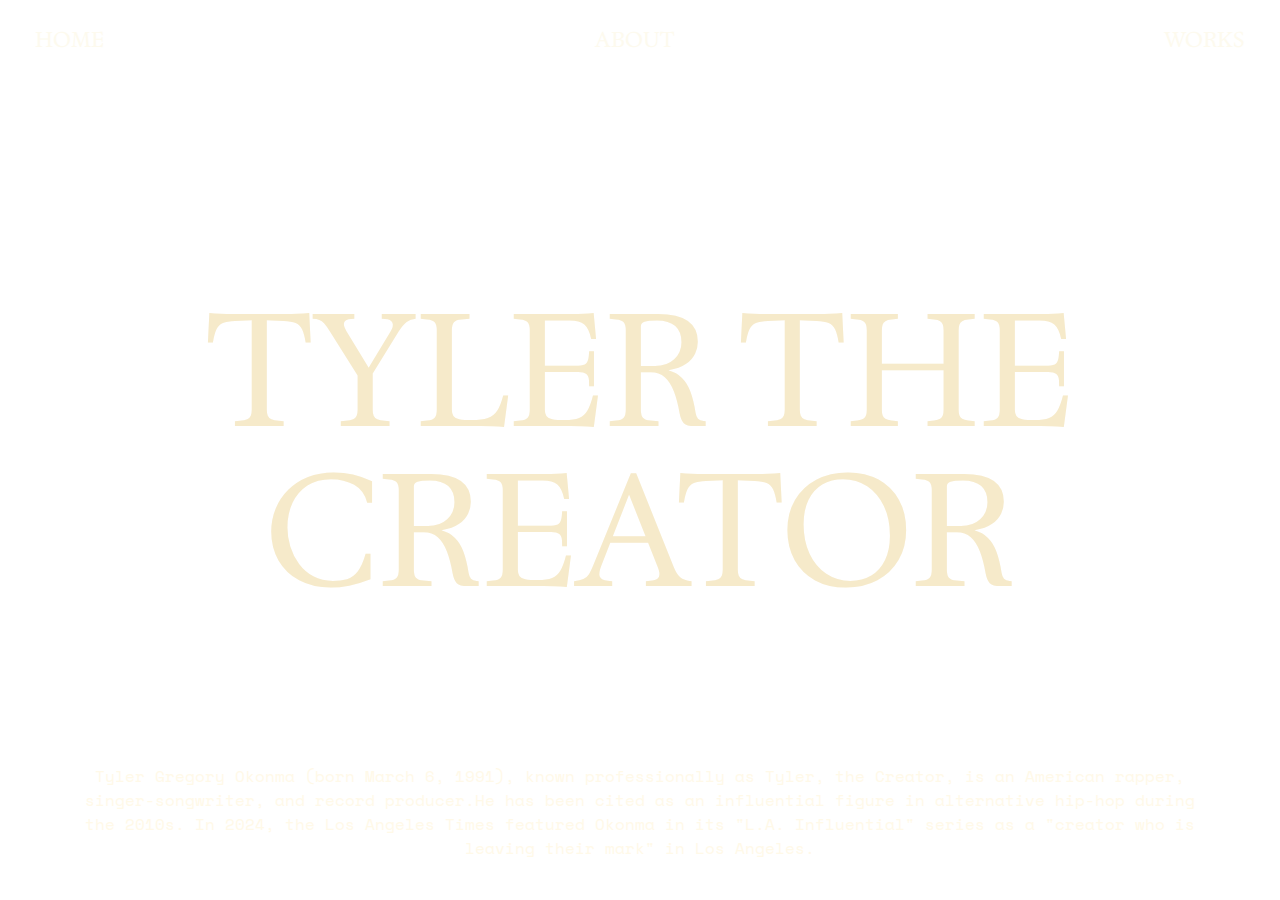
==== index.html @ bb8325b9 "file name changed to index.html" ====
<!DOCTYPE html>
<html lang="en">
<head>
    <meta charset="UTF-8">
    <meta name="viewport" content="width=device-width, initial-scale=1.0">
    <title>Document</title>

    <link rel="stylesheet" href="style.css">
    <link rel="preconnect" href="https://fonts.googleapis.com">
    <link rel="preconnect" href="https://fonts.gstatic.com" crossorigin>
    <link rel="preconnect" href="https://fonts.googleapis.com">
    
    <link rel="preconnect" href="https://fonts.gstatic.com" crossorigin>
    <link href="https://fonts.googleapis.com/css2?family=Petit+Formal+Script&family=Space+Mono:ital,wght@0,400;0,700;1,400;1,700&display=swap" rel="stylesheet">
    
    <link rel="preconnect" href="https://fonts.googleapis.com">
    <link rel="preconnect" href="https://fonts.gstatic.com" crossorigin>
    
    <link rel="preconnect" href="https://fonts.googleapis.com">

    <link rel="preconnect" href="https://fonts.gstatic.com" crossorigin>
    <link href="https://fonts.googleapis.com/css2?family=Anton&family=Averia+Serif+Libre:ital,wght@0,300;0,400;0,700;1,300;1,400;1,700&family=Bebas+Neue&family=Hedvig+Letters+Serif:opsz@12..24&family=Petit+Formal+Script&family=Space+Mono:ital,wght@0,400;0,700;1,400;1,700&display=swap" rel="stylesheet">

    <link rel="preconnect" href="https://fonts.googleapis.com">

    <link rel="preconnect" href="https://fonts.googleapis.com">
    <link rel="preconnect" href="https://fonts.gstatic.com" crossorigin>
    <link href="https://fonts.googleapis.com/css2?family=Anton&family=Bebas+Neue&family=Petit+Formal+Script&family=Space+Mono:ital,wght@0,400;0,700;1,400;1,700&display=swap" rel="stylesheet">
    <link href="https://fonts.googleapis.com/css2?family=Space+Mono:ital,wght@0,400;0,700;1,400;1,700&display=swap" rel="stylesheet">
</head>
<body>
    <div class="bg-image">
        <h1 class="hedvig-letters-serif h1"> TYLER THE CREATOR</h1>
        <p class="space-mono-regular p"> Tyler Gregory Okonma (born March 6, 1991), known professionally as Tyler, the Creator, is an American rapper, singer-songwriter, and record producer.He has been cited as an influential figure in alternative hip-hop during the 2010s. In 2024, the Los Angeles Times featured Okonma in its "L.A. Influential" series as a "creator who is leaving their mark" in Los Angeles. </p>
    </div>
<nav>
    <div class="nav-links hedvig-letters-serif">
        <a href="index_250225.html">HOME</a>
        <a href="about.html">ABOUT</a>
        <a href="contact.html">WORKS</a>
    </div>
</nav>
</body>
</html>
---- style.css ----
* {
  margin: 0;
}

.h1 {
    margin: 0;
    color: #f6eaca;
    font-size: 10em;
    text-align: center;
    display: flex;
    justify-content: center;
    align-items: center;
    line-height: 1em;
}

.h2 {
    margin-bottom: -10px;
    line-height: 0;
    font-size: 30pt;
    color: #fff9e8;
    text-align: center;
}


.p {
    font-size: 1em;
    padding: 20px;
    text-align: center;
    display: flex;
    margin-bottom: 0;
    color: #fff9e8;
    margin: 0 50px;
    position: absolute;
    bottom: 0;
    margin-bottom: 20px;
}


.hedvig-letters-serif {
  font-family: "Hedvig Letters Serif", serif;
  font-optical-sizing: auto;
  font-weight: 400;
  font-style: normal;
}
.anton-regular {
    font-family: "Anton", serif;
    font-weight: 400;
    font-style: normal;
  }
  
  
.space-mono-regular {
    font-family: "Space Mono", serif;
    font-weight: 400;
    font-style: normal;
  }
  
  .space-mono-bold {
    font-family: "Space Mono", serif;
    font-weight: 700;
    font-style: normal;
  }
  
  .space-mono-regular-italic {
    font-family: "Space Mono", serif;
    font-weight: 400;
    font-style: italic;
  }
  
  .space-mono-bold-italic {
    font-family: "Space Mono", serif;
    font-weight: 700;
    font-style: italic;
  }

.bg-image {
    background-image: url(https://i.pinimg.com/736x/4b/e4/57/4be457d0d4166f6ab3fecd4a0929fe9a.jpg);
    background-size: cover;
    background-position: center;
    background-repeat: no-repeat;
    margin: 0;
    height: 100vh;
    min-height: 100vh;
    display: flex;
    align-items: center;
    justify-content: center;
    flex-direction: column;
}

.bg-content {
  text-align: center;
  padding: 20px;
  border-radius: 10px;
  font-size: 1.1em;
}


nav {
    text-align: right;
    /* padding: 15px; */
    display: flex;
    position: absolute;
    top: 0;
    left: 0;
    right: 0;
    width: 100%;
    justify-content: space-between;

}

.nav-links {
    margin: 15px;
    padding: 10px 20px;
    font-size: 18px;
    display: flex;
    width: 100%;
    justify-content: space-between;
}

.nav-links a {
    text-decoration: none;
    color: #FDFAEE;
    font-size: 1.2em;
}

.nav-links a:hover {
    color: #403927;
    text-decoration: underline;

}

.black-color a {
  color: black;
}

.bg-beige {
  background-color: #FDFAEE;
}

.FOTO-1 {
  margin-left: 35px;
}

.section-about {
  margin-top: 100px;
  display: flex;
  gap: 50px;
}

.SOCIAL-MEDIA{
  margin-top: 600px;
  display: flex;
  flex-direction: column;
  gap: 20px;
}

.SOCIAL-MEDIA a{
  text-decoration: none;
  font-size: 2cap;
  color: #544210;
}

.SOCIAL-MEDIA a:hover{
  text-decoration: underline;
  font-size: 2cap;
  color: #544210;
}
 
.content-about h2{
  /* margin-top: 50px; */
  margin: 2px;
  padding: 0 10px;
  font-size: 4.5rem;
  color: #AED9E9;
}

.section-history {
  /* margin-top: 100px; */
  display: flex;
  margin:0px;
  gap: 50px;
  justify-content: space-evenly;
  background-color: #FFF5CB;
}

.section-kiri {
  margin: 35px;
  flex-direction: column;
  flex: 1;
  font-size: 1.5rem;
}

.section-kanan {
  margin: 35px;
  flex-direction: column;
  flex: 1;
  font-size: 1.5rem;
}

.section-works {
  justify-content: center;
}

.headline-works {
  text-align: center;
  padding: 10px;
}

.subheadline-works {
  text-align: center;
  padding: 10px;
}

.section-album {
  display: flex;
  gap: 30px;
  justify-content: space-around;
}
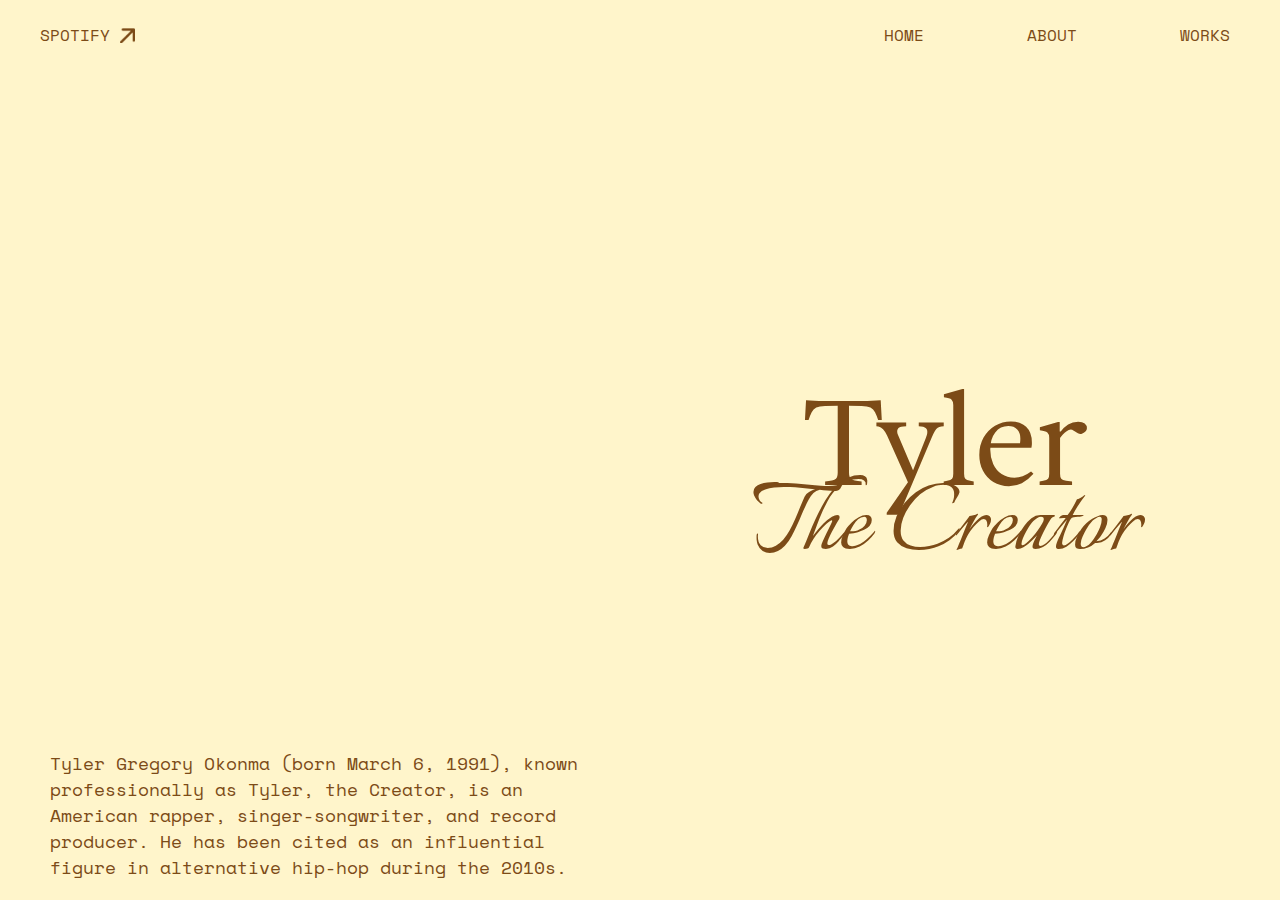
==== commit dcaa8b64: "remade the whole design in a new file" ====
--- a/index.html
+++ b/index.html
@@ -4,41 +4,33 @@
     <meta charset="UTF-8">
     <meta name="viewport" content="width=device-width, initial-scale=1.0">
     <title>Document</title>
+    <link rel="stylesheet" href="style.css">
 
-    <link rel="stylesheet" href="style.css">
+    <!-- fonts -->
     <link rel="preconnect" href="https://fonts.googleapis.com">
     <link rel="preconnect" href="https://fonts.gstatic.com" crossorigin>
-    <link rel="preconnect" href="https://fonts.googleapis.com">
-    
-    <link rel="preconnect" href="https://fonts.gstatic.com" crossorigin>
-    <link href="https://fonts.googleapis.com/css2?family=Petit+Formal+Script&family=Space+Mono:ital,wght@0,400;0,700;1,400;1,700&display=swap" rel="stylesheet">
-    
-    <link rel="preconnect" href="https://fonts.googleapis.com">
-    <link rel="preconnect" href="https://fonts.gstatic.com" crossorigin>
-    
-    <link rel="preconnect" href="https://fonts.googleapis.com">
+    <link href="https://fonts.googleapis.com/css2?family=Anton&family=Averia+Serif+Libre:ital,wght@0,300;0,400;0,700;1,300;1,400;1,700&family=Bebas+Neue&family=Hedvig+Letters+Serif:opsz@12..24&family=Italianno&family=Petit+Formal+Script&family=Space+Mono:ital,wght@0,400;0,700;1,400;1,700&display=swap" rel="stylesheet">
 
-    <link rel="preconnect" href="https://fonts.gstatic.com" crossorigin>
-    <link href="https://fonts.googleapis.com/css2?family=Anton&family=Averia+Serif+Libre:ital,wght@0,300;0,400;0,700;1,300;1,400;1,700&family=Bebas+Neue&family=Hedvig+Letters+Serif:opsz@12..24&family=Petit+Formal+Script&family=Space+Mono:ital,wght@0,400;0,700;1,400;1,700&display=swap" rel="stylesheet">
-
-    <link rel="preconnect" href="https://fonts.googleapis.com">
-
-    <link rel="preconnect" href="https://fonts.googleapis.com">
-    <link rel="preconnect" href="https://fonts.gstatic.com" crossorigin>
-    <link href="https://fonts.googleapis.com/css2?family=Anton&family=Bebas+Neue&family=Petit+Formal+Script&family=Space+Mono:ital,wght@0,400;0,700;1,400;1,700&display=swap" rel="stylesheet">
-    <link href="https://fonts.googleapis.com/css2?family=Space+Mono:ital,wght@0,400;0,700;1,400;1,700&display=swap" rel="stylesheet">
-</head>
-<body>
-    <div class="bg-image">
-        <h1 class="hedvig-letters-serif h1"> TYLER THE CREATOR</h1>
-        <p class="space-mono-regular p"> Tyler Gregory Okonma (born March 6, 1991), known professionally as Tyler, the Creator, is an American rapper, singer-songwriter, and record producer.He has been cited as an influential figure in alternative hip-hop during the 2010s. In 2024, the Los Angeles Times featured Okonma in its "L.A. Influential" series as a "creator who is leaving their mark" in Los Angeles. </p>
+<body style="background-color: #FFF5CB">
+    <nav>
+        <div class="spotify space-mono-regular">
+            <a href="">SPOTIFY</a><img src="spotify-icon.png" alt="spotify logo">
+        </div>
+        <div class="nav-buttons space-mono-regular">
+            <a href="index.html">HOME</a>
+            <a href="about.html">ABOUT</a>
+            <a href="works.html">WORKS</a>
+        </div>
+    </nav>
+    <div class="hero-content">
+        <div class="biografi-content space-mono-regular">
+            <p> Tyler Gregory Okonma (born March 6, 1991), known professionally as Tyler, the Creator, is an American rapper, singer-songwriter, and record producer. He has been cited as an influential figure in alternative hip-hop during the 2010s.
+            </p>
+        </div>
+        <div class="home-headline">
+            <h1 class="hedvig-letters-serif">Tyler</h1>
+            <h1 class="italianno-regular">The Creator</h1>
+        </div>
     </div>
-<nav>
-    <div class="nav-links hedvig-letters-serif">
-        <a href="index_250225.html">HOME</a>
-        <a href="about.html">ABOUT</a>
-        <a href="contact.html">WORKS</a>
-    </div>
-</nav>
 </body>
 </html>--- a/style.css
+++ b/style.css
@@ -1,218 +1,129 @@
 * {
-  margin: 0;
+    margin: 0;
+    margin-left: 10px;
+    margin-right: 10px;
 }
 
-.h1 {
-    margin: 0;
-    color: #f6eaca;
-    font-size: 10em;
-    text-align: center;
-    display: flex;
-    justify-content: center;
-    align-items: center;
-    line-height: 1em;
-}
-
-.h2 {
-    margin-bottom: -10px;
-    line-height: 0;
-    font-size: 30pt;
-    color: #fff9e8;
-    text-align: center;
-}
-
-
-.p {
-    font-size: 1em;
-    padding: 20px;
-    text-align: center;
-    display: flex;
-    margin-bottom: 0;
-    color: #fff9e8;
-    margin: 0 50px;
-    position: absolute;
-    bottom: 0;
-    margin-bottom: 20px;
-}
-
-
-.hedvig-letters-serif {
-  font-family: "Hedvig Letters Serif", serif;
-  font-optical-sizing: auto;
-  font-weight: 400;
-  font-style: normal;
-}
-.anton-regular {
-    font-family: "Anton", serif;
-    font-weight: 400;
-    font-style: normal;
-  }
-  
-  
+/* fonts */
 .space-mono-regular {
-    font-family: "Space Mono", serif;
+    font-family: "Space Mono", monospace;
     font-weight: 400;
     font-style: normal;
   }
   
   .space-mono-bold {
-    font-family: "Space Mono", serif;
+    font-family: "Space Mono", monospace;
     font-weight: 700;
     font-style: normal;
   }
   
   .space-mono-regular-italic {
-    font-family: "Space Mono", serif;
+    font-family: "Space Mono", monospace;
     font-weight: 400;
     font-style: italic;
   }
   
   .space-mono-bold-italic {
-    font-family: "Space Mono", serif;
+    font-family: "Space Mono", monospace;
     font-weight: 700;
     font-style: italic;
   }
 
-.bg-image {
-    background-image: url(https://i.pinimg.com/736x/4b/e4/57/4be457d0d4166f6ab3fecd4a0929fe9a.jpg);
-    background-size: cover;
-    background-position: center;
-    background-repeat: no-repeat;
+  
+.hedvig-letters-serif {
+    font-family: "Hedvig Letters Serif", serif;
+    font-optical-sizing: auto;
+    font-weight: 400;
+    font-style: normal;
+  }
+
+  .italianno-regular {
+    font-family: "Italianno", cursive;
+    font-weight: 400;
+    font-style: normal;
+  }
+  
+/* fonts */
+
+nav {
+   display: flex;
+   justify-content: space-between;
+   height: 70px;
+   align-items: center;
+}
+
+nav a{
+    color: #7C4B17;
+}
+
+.spotify {
+    display: flex;
+    gap: 10px;
+    align-items: center;
+}
+
+.spotify a{
+    text-decoration: none;
     margin: 0;
-    height: 100vh;
-    min-height: 100vh;
+}
+
+.spotify a:hover{
+    text-decoration: underline;
+}
+
+.spotify img{
+    height: 15px;
+    width: 15px;
+    margin: 0;
+}
+
+.nav-buttons {
     display: flex;
+    justify-content: space-between;
+    width: 30%;
+    gap: 20px;
+}
+
+.nav-buttons a{
+    text-decoration: none;
+}
+
+.nav-buttons a:hover{
+    text-decoration: underline;
+    font-style: italic;
+}
+
+.nav-buttons a:active{
+    text-decoration: underline;
+}
+
+.hero-content {
+    display: grid;
+    grid-template-columns: repeat(2,1fr);
+    min-height: calc(100vh - 70px);
+}
+
+.biografi-content {
+    display: flex;
+    align-items: flex-end;
+    padding: 20px;
+    padding-left: 0px;
+}
+
+.biografi-content p{
+    color: #7C4B17;
+    font-size: 18px;
+}
+
+.home-headline {
+    display: flex;
+    flex-direction: column;
     align-items: center;
     justify-content: center;
-    flex-direction: column;
 }
 
-.bg-content {
-  text-align: center;
-  padding: 20px;
-  border-radius: 10px;
-  font-size: 1.1em;
+.home-headline h1 {
+    color: #7C4B17;
+    font-size: 120px;
+    line-height: 0.7;
 }
-
-
-nav {
-    text-align: right;
-    /* padding: 15px; */
-    display: flex;
-    position: absolute;
-    top: 0;
-    left: 0;
-    right: 0;
-    width: 100%;
-    justify-content: space-between;
-
-}
-
-.nav-links {
-    margin: 15px;
-    padding: 10px 20px;
-    font-size: 18px;
-    display: flex;
-    width: 100%;
-    justify-content: space-between;
-}
-
-.nav-links a {
-    text-decoration: none;
-    color: #FDFAEE;
-    font-size: 1.2em;
-}
-
-.nav-links a:hover {
-    color: #403927;
-    text-decoration: underline;
-
-}
-
-.black-color a {
-  color: black;
-}
-
-.bg-beige {
-  background-color: #FDFAEE;
-}
-
-.FOTO-1 {
-  margin-left: 35px;
-}
-
-.section-about {
-  margin-top: 100px;
-  display: flex;
-  gap: 50px;
-}
-
-.SOCIAL-MEDIA{
-  margin-top: 600px;
-  display: flex;
-  flex-direction: column;
-  gap: 20px;
-}
-
-.SOCIAL-MEDIA a{
-  text-decoration: none;
-  font-size: 2cap;
-  color: #544210;
-}
-
-.SOCIAL-MEDIA a:hover{
-  text-decoration: underline;
-  font-size: 2cap;
-  color: #544210;
-}
- 
-.content-about h2{
-  /* margin-top: 50px; */
-  margin: 2px;
-  padding: 0 10px;
-  font-size: 4.5rem;
-  color: #AED9E9;
-}
-
-.section-history {
-  /* margin-top: 100px; */
-  display: flex;
-  margin:0px;
-  gap: 50px;
-  justify-content: space-evenly;
-  background-color: #FFF5CB;
-}
-
-.section-kiri {
-  margin: 35px;
-  flex-direction: column;
-  flex: 1;
-  font-size: 1.5rem;
-}
-
-.section-kanan {
-  margin: 35px;
-  flex-direction: column;
-  flex: 1;
-  font-size: 1.5rem;
-}
-
-.section-works {
-  justify-content: center;
-}
-
-.headline-works {
-  text-align: center;
-  padding: 10px;
-}
-
-.subheadline-works {
-  text-align: center;
-  padding: 10px;
-}
-
-.section-album {
-  display: flex;
-  gap: 30px;
-  justify-content: space-around;
-}